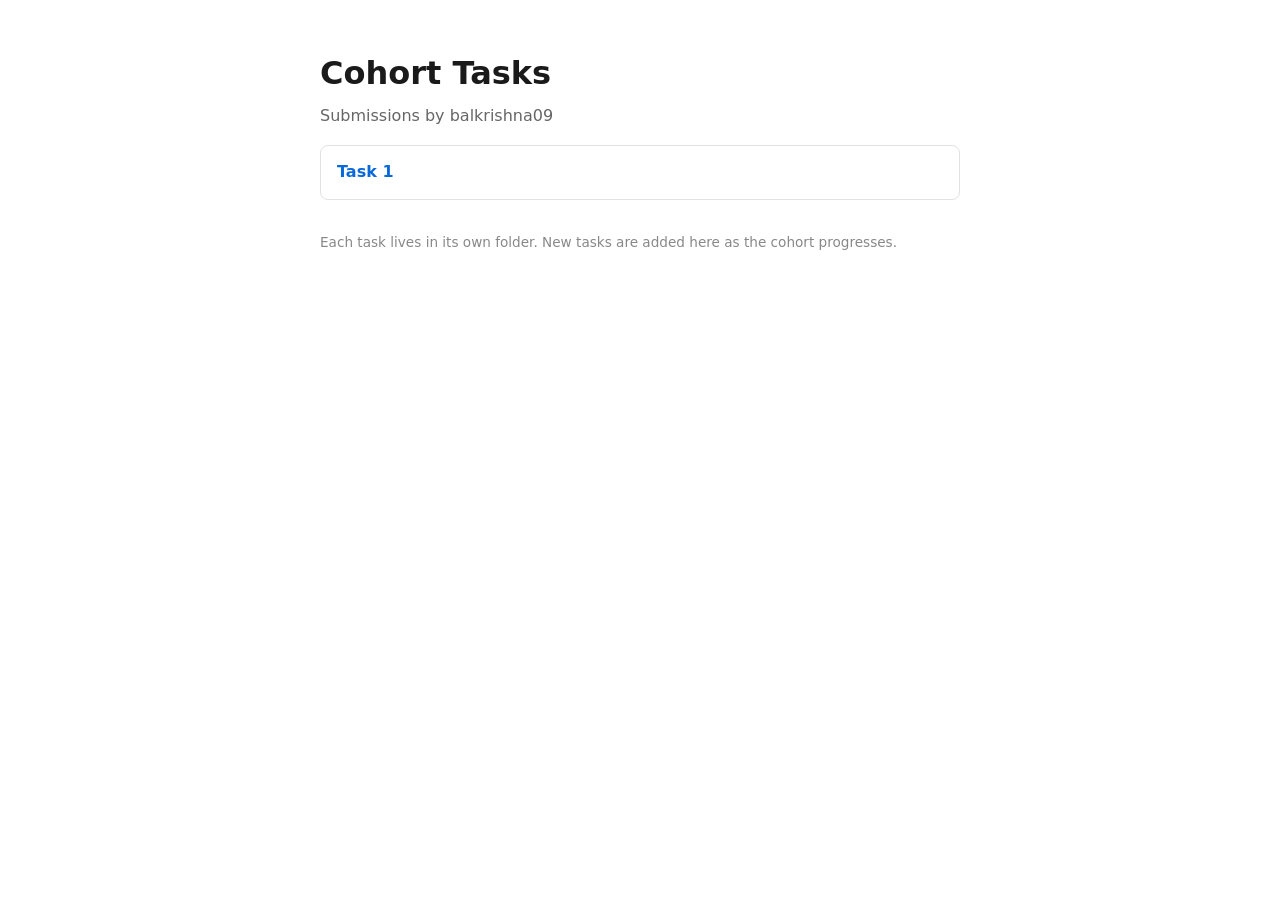
==== index.html @ c9543912 "Initial commit: cohort scaffold with landing page and task1" ====
<!DOCTYPE html>
<html lang="en">
<head>
    <meta charset="UTF-8">
    <meta name="viewport" content="width=device-width, initial-scale=1.0">
    <title>Cohort Tasks — balkrishna09</title>
    <style>
        body {
            font-family: system-ui, -apple-system, "Segoe UI", sans-serif;
            max-width: 640px;
            margin: 3rem auto;
            padding: 0 1rem;
            line-height: 1.6;
            color: #1a1a1a;
        }
        h1 { margin-bottom: 0.25rem; }
        p.sub { color: #666; margin-top: 0; }
        ul { list-style: none; padding: 0; }
        li {
            border: 1px solid #e2e2e2;
            border-radius: 8px;
            margin: 0.5rem 0;
            transition: background 0.15s;
        }
        li:hover { background: #f6f8fa; }
        a {
            display: block;
            padding: 0.85rem 1rem;
            text-decoration: none;
            color: #0969da;
            font-weight: 600;
        }
        footer { margin-top: 2rem; color: #888; font-size: 0.85rem; }
    </style>
</head>
<body>
    <h1>Cohort Tasks</h1>
    <p class="sub">Submissions by balkrishna09</p>

    <ul>
        <li><a href="task1/">Task 1</a></li>
    </ul>

    <footer>Each task lives in its own folder. New tasks are added here as the cohort progresses.</footer>
</body>
</html>
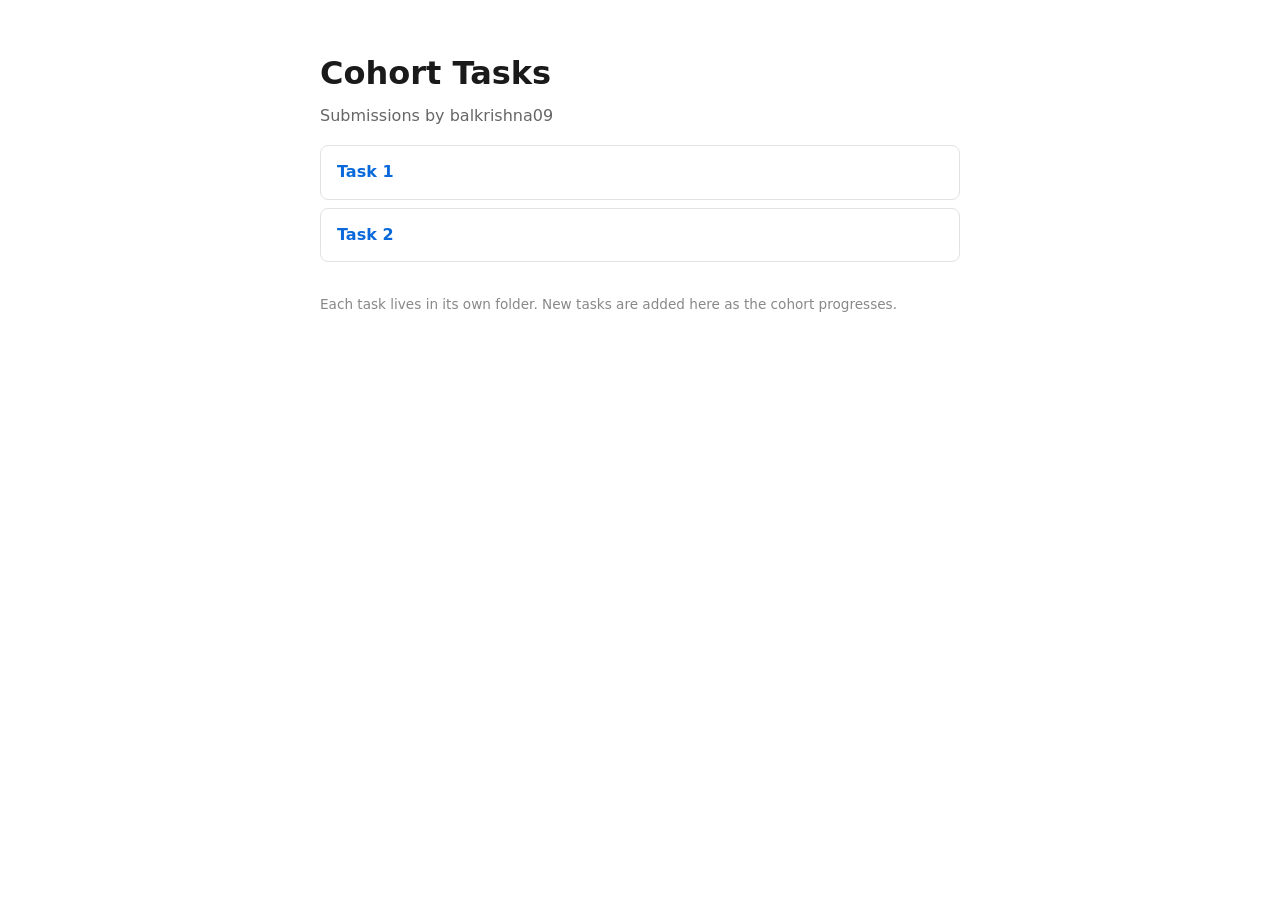
==== commit cfb95b55: "task2 subtask 1 completed" ====
--- a/index.html
+++ b/index.html
@@ -39,6 +39,7 @@
 
     <ul>
         <li><a href="task1/">Task 1</a></li>
+        <li><a href="task2/">Task 2</a></li>
     </ul>
 
     <footer>Each task lives in its own folder. New tasks are added here as the cohort progresses.</footer>
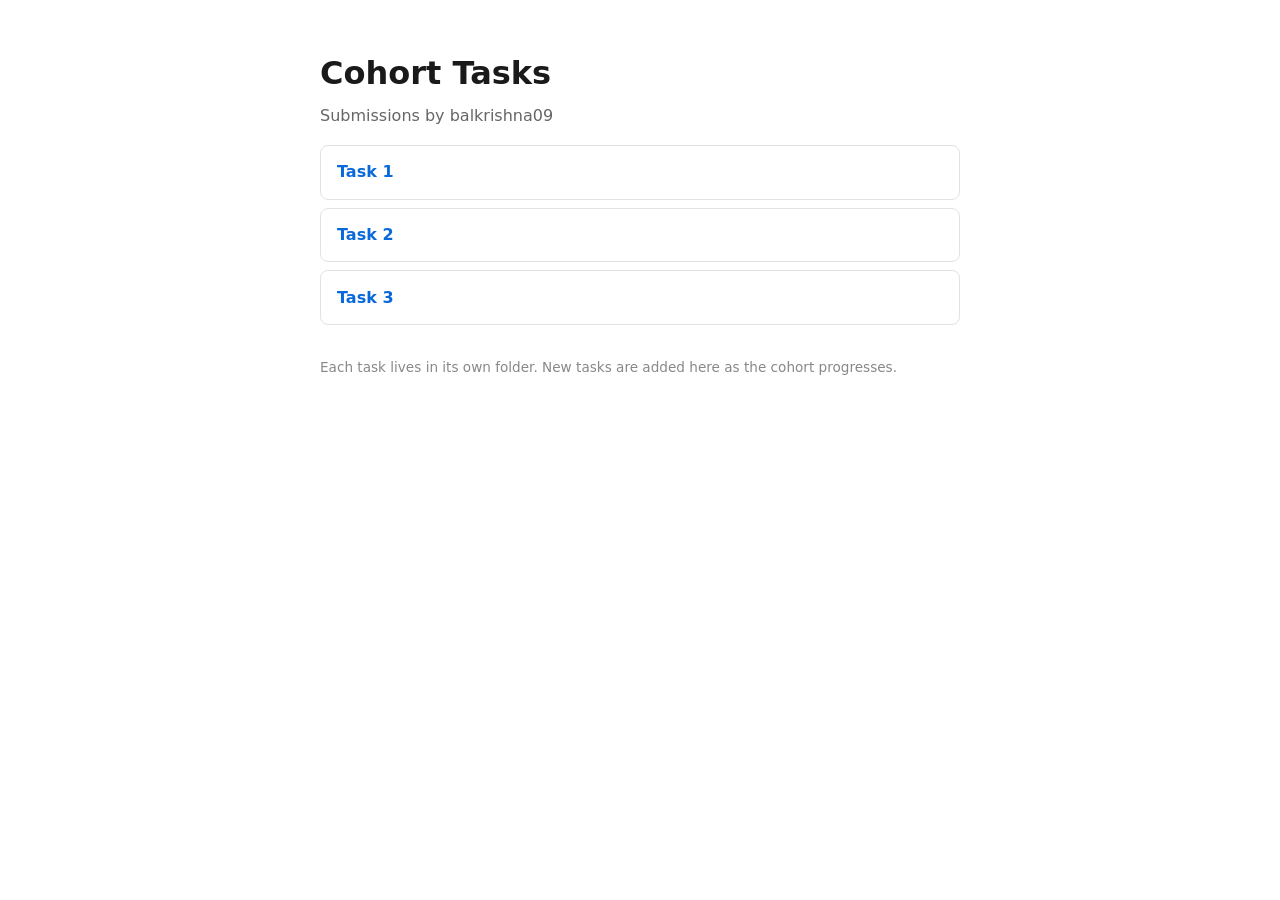
==== commit 94658e45: "task3: add subtasks with Shinsei Village hero, blurred bg, and brand social icons" ====
--- a/index.html
+++ b/index.html
@@ -40,6 +40,7 @@
     <ul>
         <li><a href="task1/">Task 1</a></li>
         <li><a href="task2/">Task 2</a></li>
+        <li><a href="task3/">Task 3</a></li>
     </ul>
 
     <footer>Each task lives in its own folder. New tasks are added here as the cohort progresses.</footer>
